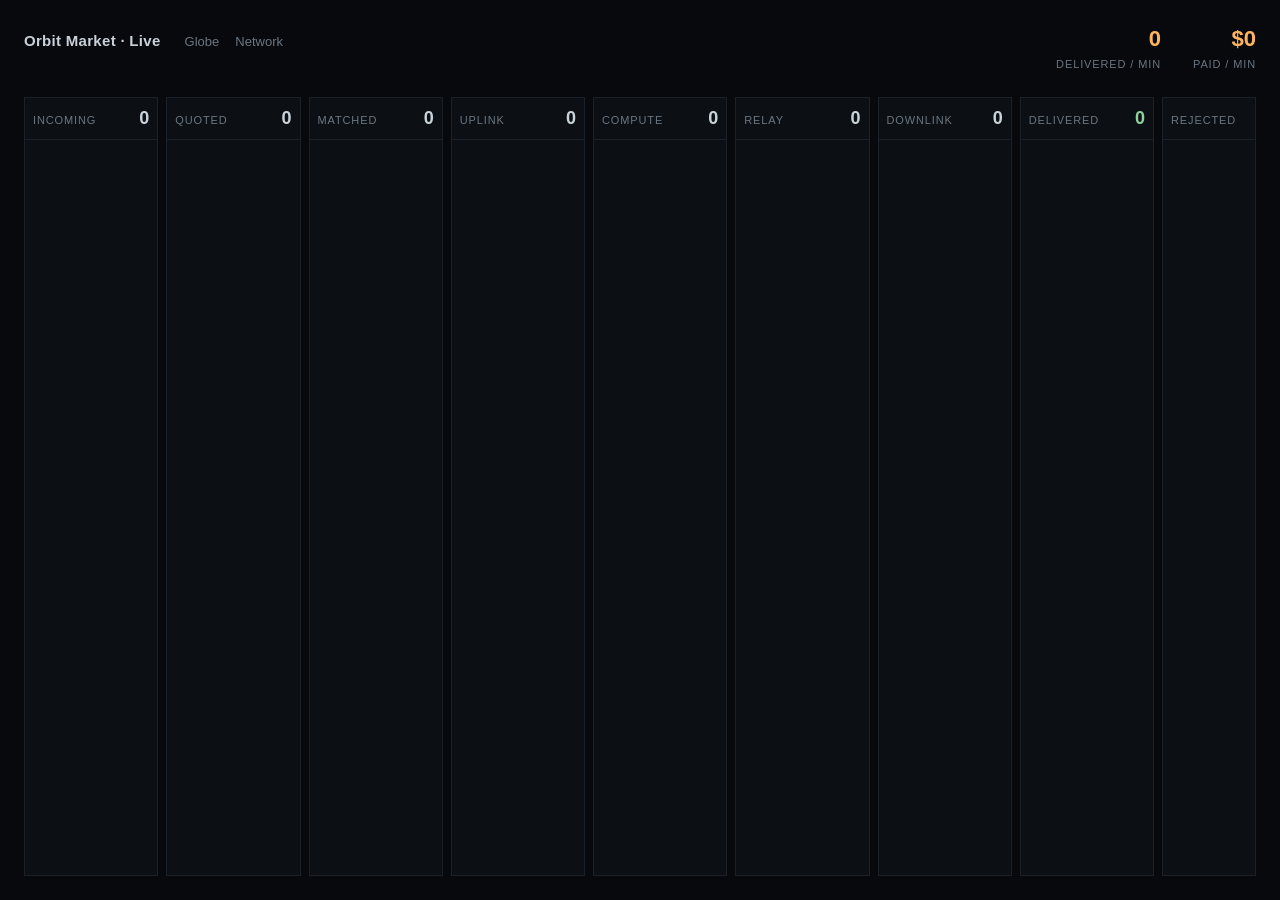
==== static/live.html @ d9aa6dd9 "Live board: /live kanban of real jobs by lifecycle stage, api/board built between ticks Co-Authored-" ====
<!doctype html>
<html lang="en">
<head>
<meta charset="utf-8">
<meta name="viewport" content="width=device-width, initial-scale=1">
<title>Orbit Market · Live</title>
<style>
:root {
  --bg: #07090c; --panel: #0c1015; --line: #1a2129; --text: #c9d1d9; --dim: #6b7681;
  --a: #7cc4ff; --b: #ffb35c; --c: #8fd19e; --r: #e5747a; --u: 8px;
  font: 13px/1.4 ui-sans-serif, -apple-system, "Segoe UI", Inter, Roboto, sans-serif;
  font-variant-numeric: tabular-nums;
}
* { box-sizing: border-box; margin: 0; }
html, body { height: 100%; background: var(--bg); color: var(--text); overflow: hidden; }
body { display: grid; grid-template-rows: auto 1fr; padding: calc(3 * var(--u)); gap: calc(3 * var(--u)); }
a { color: var(--dim); text-decoration: none; } a:hover { color: var(--text); }
header { display: grid; grid-template-columns: auto auto 1fr; gap: calc(3 * var(--u)); align-items: baseline; }
h1 { font-size: 15px; font-weight: 600; letter-spacing: .02em; }
nav { display: flex; gap: calc(2 * var(--u)); }
#rates { display: flex; justify-content: flex-end; gap: calc(4 * var(--u)); }
#rates div { text-align: right; }
#rates b { display: block; font-size: 22px; font-weight: 600; color: var(--b); }
#rates span, .label { color: var(--dim); font-size: 11px; text-transform: uppercase; letter-spacing: .08em; }
#board { display: grid; grid-template-columns: repeat(8, minmax(0, 1fr)) minmax(0, .7fr); gap: var(--u); min-height: 0; }
.col { display: grid; grid-template-rows: auto 1fr auto; background: var(--panel); border: 1px solid var(--line);
  min-height: 0; overflow: hidden; }
.col > header { display: grid; grid-template-columns: 1fr auto; padding: var(--u); border-bottom: 1px solid var(--line); }
.col > header b { font-size: 18px; font-weight: 600; text-align: right; }
.col[data-s=delivered] > header b { color: var(--c); }
.col[data-s=rejected] > header b { color: var(--r); }
.list { display: flex; flex-direction: column; gap: 4px; padding: 4px; overflow: hidden; }
.more { color: var(--dim); font-size: 11px; text-align: right; padding: 0 var(--u) 4px; min-height: 19px; }
.card { display: grid; grid-template-columns: minmax(0, 1fr) auto; gap: 0 var(--u); padding: 5px 7px;
  background: var(--bg); border: 1px solid var(--line); border-left: 2px solid var(--a); font-size: 12px;
  transition: opacity .6s; will-change: transform; }
.card .c { white-space: nowrap; overflow: hidden; text-overflow: ellipsis; }
.card .v { text-align: right; }
.card .k, .card .d { color: var(--dim); font-size: 11px; white-space: nowrap; overflow: hidden; text-overflow: ellipsis; }
.card .d { text-align: right; }
.card.delivered { border-left-color: var(--c); }
.card.rejected { border-left-color: var(--r); }
.card.rejected .d { color: var(--r); }
.card.new { opacity: 0; }
.card.gone { opacity: 0; }
</style>
</head>
<body>
<header>
  <h1>Orbit Market · Live</h1>
  <nav><a href="./">Globe</a><a href="network">Network</a></nav>
  <div id="rates">
    <div><b id="jobs">0</b><span>delivered / min</span></div>
    <div><b id="usd">$0</b><span>paid / min</span></div>
  </div>
</header>
<div id="board"></div>
<script>
// Columns in the engine's order (sim/board.py); a card always travels left to right through them.
const STAGES = [["incoming", "Incoming"], ["quoted", "Quoted"], ["matched", "Matched"], ["uplink", "Uplink"],
  ["compute", "Compute"], ["relay", "Relay"], ["downlink", "Downlink"], ["delivered", "Delivered"],
  ["rejected", "Rejected"]];
const ORDER = Object.fromEntries(STAGES.map(([s], i) => [s, i]));
const POLL_MS = 400, HOP_MS = 260, LINGER_MS = 3500;
const board = document.getElementById("board");
const cols = {};
for (const [s, name] of STAGES) {
  const el = document.createElement("section");
  el.className = "col"; el.dataset.s = s;
  el.innerHTML = `<header><span class="label">${name}</span><b>0</b></header><div class="list"></div><div class="more"></div>`;
  board.append(el);
  cols[s] = {list: el.querySelector(".list"), count: el.querySelector("b"), more: el.querySelector(".more"), n: 0};
}
const cards = new Map();   // id -> {el, s: column shown, path: columns still to visit, at: next hop time, c: data}
const retired = new Set(); // ids already faded out, so a later snapshot cannot bring them back
let lastT = null;

const money = v => v >= 1000 ? "$" + (v / 1000).toFixed(1) + "k" : v >= 10 ? "$" + v.toFixed(0) : "$" + v.toFixed(2);
const left = s => s < 0 ? "late" : s < 90 ? s + "s" : s < 5400 ? Math.round(s / 60) + "m" :
  s < 172800 ? Math.round(s / 3600) + "h" : Math.round(s / 86400) + "d";

function fill(el, c) {
  el.className = "card " + c.s;
  el.innerHTML = `<span class="c"></span><span class="v">${money(c.usd)}</span><span class="k"></span>` +
    `<span class="d">${c.s === "rejected" ? (c.why || "expired") : c.s === "delivered" ? "done" : left(c.dl)}</span>`;
  el.querySelector(".c").textContent = c.c;
  el.querySelector(".k").textContent = c.k;
}

// FLIP: measure every card, change the DOM, then slide each card from where it was to where it is now.
function flip(change) {
  const before = new Map();
  for (const [id, x] of cards) before.set(id, x.el.getBoundingClientRect());
  change();
  for (const [id, x] of cards) {
    const a = before.get(id);
    if (!a) continue;
    const b = x.el.getBoundingClientRect();
    const dx = a.left - b.left, dy = a.top - b.top;
    if (!dx && !dy) continue;
    x.el.animate([{transform: `translate(${dx}px, ${dy}px)`}, {transform: "none"}],
      {duration: dx ? 420 : 240, easing: "cubic-bezier(.2,.7,.2,1)"});
  }
}

// Arrival to placement, and short jobs end to end, happen inside one sim tick (2 s), so a card walks every
// column its job passed through since the last snapshot, one hop at a time, instead of jumping.
function passes(c, s) {
  if (s === "uplink" || s === "compute") return !c.p;
  if (s === "relay") return !!(c.p || c.o);
  if (s === "downlink") return !!(c.o && !c.p);
  return ORDER[s] < ORDER.delivered;
}
function route(c, from) {
  if (c.s === "rejected") return ["incoming", "quoted", "rejected"].filter(s => ORDER[s] > from);
  return STAGES.slice(from + 1, ORDER[c.s]).map(([s]) => s).filter(s => passes(c, s)).concat(c.s);
}

function retire(x) {
  if (x.dead) return;
  x.el.classList.add("gone");
  x.dead = performance.now() + 600;
}

// One clock moves every card: due hops and removals happen in one FLIP pass, and a newer snapshot simply
// replaces a card's remaining path, so no stale timer can move a card backwards.
function step() {
  const now = performance.now();
  const due = [...cards].filter(([, x]) => x.dead ? now >= x.dead : x.path.length && now >= x.at);
  if (!due.length) return;
  const born = [];
  flip(() => {
    for (const [id, x] of due) {
      if (x.dead) { x.el.remove(); cards.delete(id); retired.add(id); continue; }
      const s = x.path.shift();
      fill(x.el, {...x.c, s});
      if (x.s === null) { x.el.classList.add("new"); born.push(x.el); }
      x.s = s; x.at = now + HOP_MS;
      cols[s].list.prepend(x.el);
      if (s === "delivered" || s === "rejected") setTimeout(() => retire(x), LINGER_MS);
    }
  });
  requestAnimationFrame(() => born.forEach(el => el.classList.remove("new")));
}
setInterval(step, 60);

function tick(n0, n1, el, fmt) {
  const t0 = performance.now();
  const step = now => {
    const f = Math.min(1, (now - t0) / 700);
    el.textContent = fmt(n0 + (n1 - n0) * f);
    if (f < 1) requestAnimationFrame(step);
  };
  requestAnimationFrame(step);
}

let rates = {jobs: 0, usd: 0};
function apply(d) {
  const now = performance.now(), first = lastT === null, seen = new Set();
  // One sim tick is 2 s: spread its changes over it so the board never moves in one jump.
  const later = () => first ? now : now + Math.random() * 1600;
  for (const c of d.cards) {
    if (retired.has(c.id)) continue;
    seen.add(c.id);
    const x = cards.get(c.id);
    if (!x) {
      // Cards first seen deep in the board (beyond the shown window until now) drop in where they are.
      const walk = !first && (ORDER[c.s] <= ORDER.uplink || c.s === "rejected");
      cards.set(c.id, {el: document.createElement("div"), s: null, path: walk ? route(c, -1) : [c.s], at: later(), c});
      continue;
    }
    x.c = c;
    const goal = x.path.length ? x.path[x.path.length - 1] : x.s;
    if (goal !== c.s && !x.dead) { x.path = route(c, ORDER[x.s ?? goal]); x.at = later(); }
    else if (!x.path.length && x.s === c.s && !x.dead) fill(x.el, c);
  }
  // Dropped out of the shown window: fade, never vanish; finished cards fade on their own after LINGER_MS.
  for (const [id, x] of cards) {
    if (seen.has(id) || x.s === "delivered" || x.s === "rejected") continue;
    if (x.s === null) cards.delete(id); else retire(x);
  }
  for (const [s] of STAGES) {
    const k = cols[s], n = d.counts[s] || 0;
    if (n !== k.n) tick(k.n, n, k.count, v => Math.round(v).toLocaleString("en-US"));
    k.n = n;
    k.more.textContent = d.more[s] ? "+" + d.more[s].toLocaleString("en-US") : "";
  }
  tick(rates.jobs, d.per_min.jobs, document.getElementById("jobs"), v => v.toFixed(1));
  tick(rates.usd, d.per_min.usd, document.getElementById("usd"), money);
  rates = d.per_min;
}

async function poll() {
  try {
    const r = await fetch("api/board", {cache: "no-store"});
    const d = await r.json();
    if (d.t !== lastT) { apply(d); lastT = d.t; }
  } catch (e) { /* the next poll retries */ }
  setTimeout(poll, POLL_MS);
}
poll();
</script>
</body>
</html>
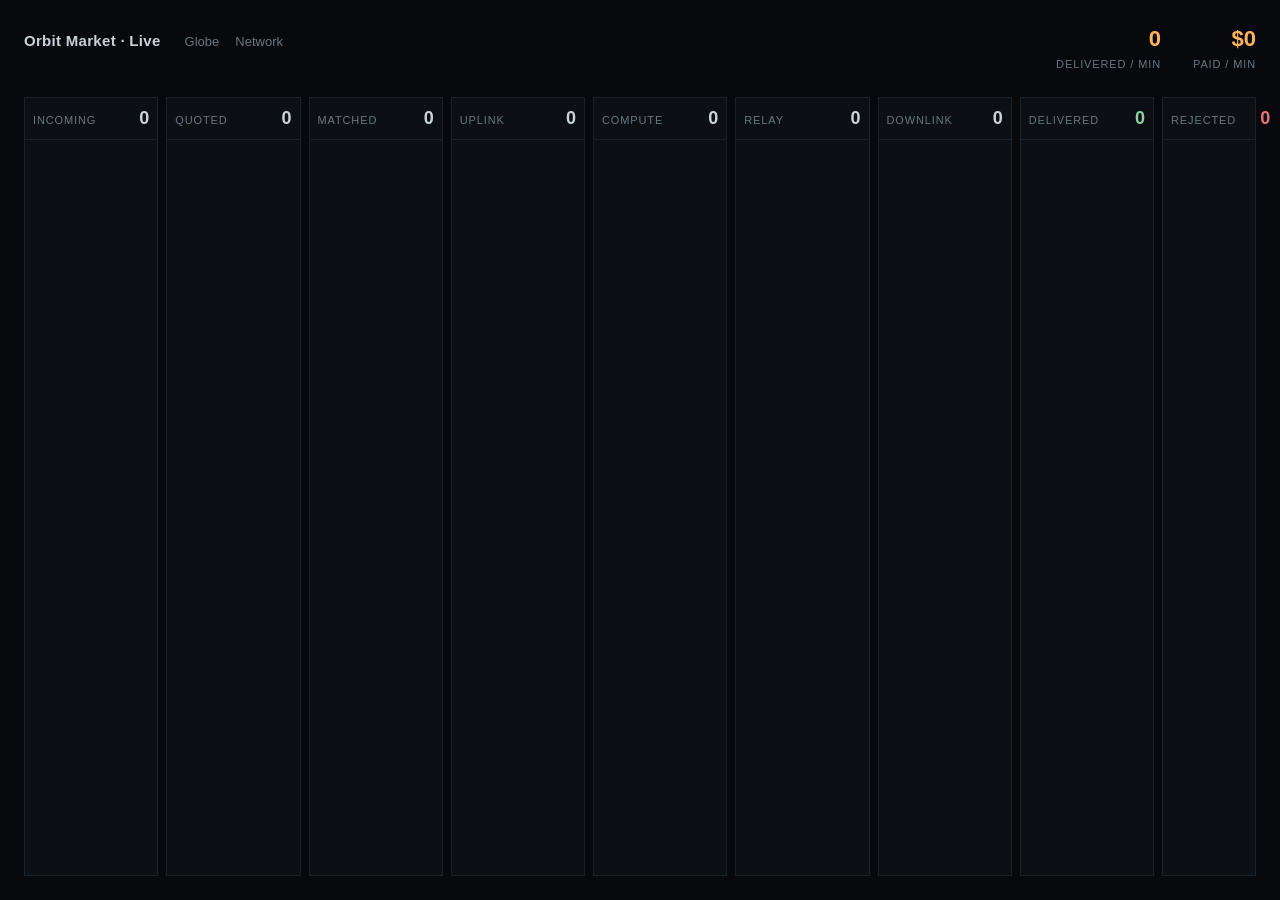
==== commit ae4821d8: "Live board: cards walk every stage passed between ticks, newest first per column, clean customer sho" ====
--- a/static/live.html
+++ b/static/live.html
@@ -4,6 +4,7 @@
 <meta charset="utf-8">
 <meta name="viewport" content="width=device-width, initial-scale=1">
 <title>Orbit Market · Live</title>
+<link rel="icon" href="data:,">
 <style>
 :root {
   --bg: #07090c; --panel: #0c1015; --line: #1a2129; --text: #c9d1d9; --dim: #6b7681;
@@ -23,13 +24,14 @@
 #rates b { display: block; font-size: 22px; font-weight: 600; color: var(--b); }
 #rates span, .label { color: var(--dim); font-size: 11px; text-transform: uppercase; letter-spacing: .08em; }
 #board { display: grid; grid-template-columns: repeat(8, minmax(0, 1fr)) minmax(0, .7fr); gap: var(--u); min-height: 0; }
-.col { display: grid; grid-template-rows: auto 1fr auto; background: var(--panel); border: 1px solid var(--line);
-  min-height: 0; overflow: hidden; }
+.col { display: grid; grid-template: auto 1fr auto / minmax(0, 1fr); background: var(--panel); border: 1px solid var(--line);
+  min-height: 0; }
 .col > header { display: grid; grid-template-columns: 1fr auto; padding: var(--u); border-bottom: 1px solid var(--line); }
 .col > header b { font-size: 18px; font-weight: 600; text-align: right; }
 .col[data-s=delivered] > header b { color: var(--c); }
 .col[data-s=rejected] > header b { color: var(--r); }
-.list { display: flex; flex-direction: column; gap: 4px; padding: 4px; overflow: hidden; }
+/* Clip only the bottom overflow: a card sliding over from another column must stay visible on its way. */
+.list { display: flex; flex-direction: column; gap: 4px; padding: 4px; min-height: 0; clip-path: inset(0 -100vw); }
 .more { color: var(--dim); font-size: 11px; text-align: right; padding: 0 var(--u) 4px; min-height: 19px; }
 .card { display: grid; grid-template-columns: minmax(0, 1fr) auto; gap: 0 var(--u); padding: 5px 7px;
   background: var(--bg); border: 1px solid var(--line); border-left: 2px solid var(--a); font-size: 12px;
@@ -41,6 +43,11 @@
 .card.delivered { border-left-color: var(--c); }
 .card.rejected { border-left-color: var(--r); }
 .card.rejected .d { color: var(--r); }
+@media (max-width: 900px) {
+  header { grid-template-columns: auto 1fr; }
+  #rates { grid-column: 1 / -1; justify-content: flex-start; }
+  #board { grid-template-columns: repeat(8, 150px) 120px; overflow-x: auto; }
+}
 .card.new { opacity: 0; }
 .card.gone { opacity: 0; }
 </style>
